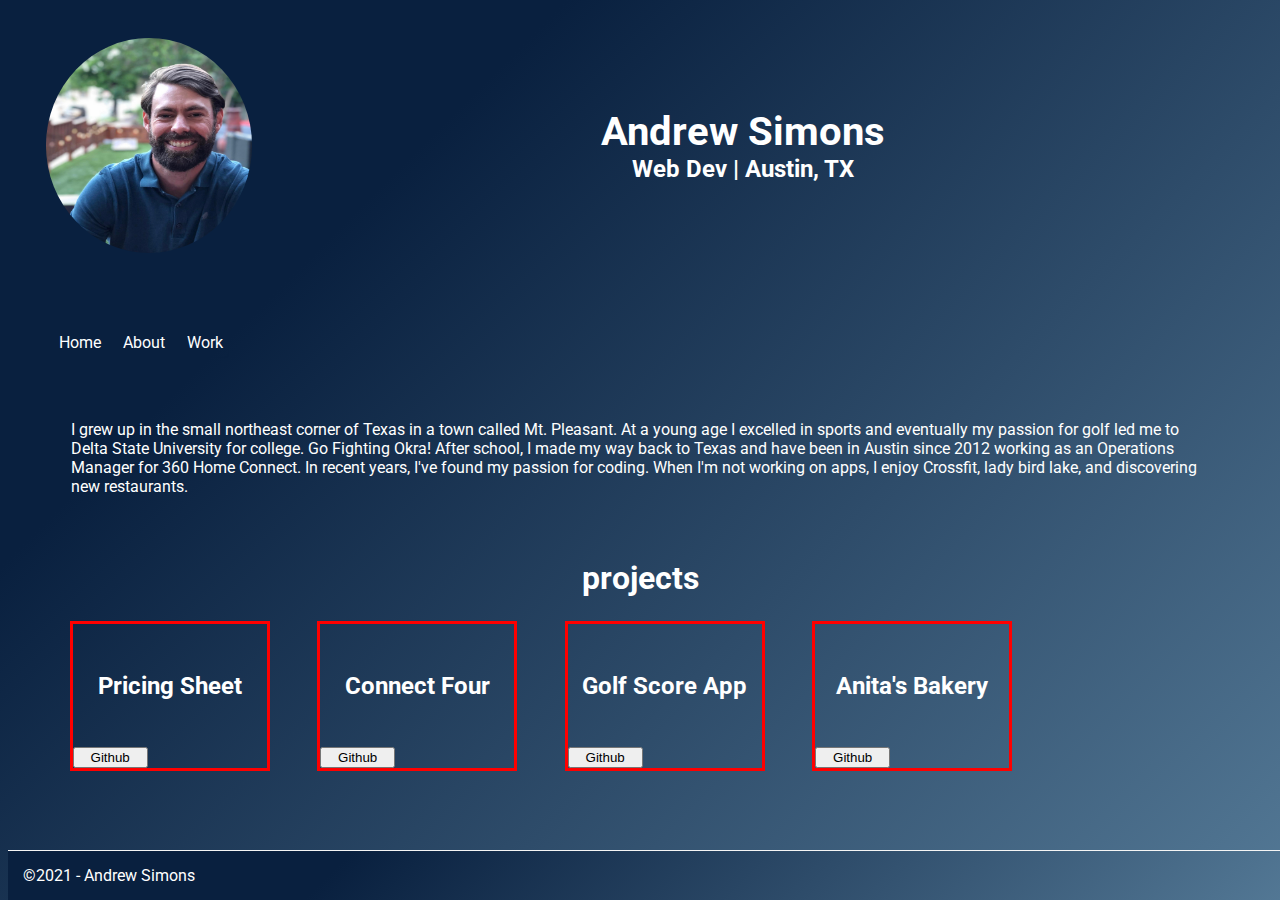
==== index.html @ 9892901d "updated header container with name and title" ====
<html lang="en">
<head>
  <meta charset="UTF-8">
  <meta http-equiv="X-UA-Compatible" content="IE=edge">
  <meta name="viewport" content="width=device-width, initial-scale=1.0">
  <link href='http://fonts.googleapis.com/css?family=Roboto:400,100,100italic,300,300italic,400italic,500,500italic,700,700italic,900italic,900' rel='stylesheet' type='text/css'>
  <link rel="stylesheet" href="https://use.fontawesome.com/releases/v5.6.3/css/all.css" integrity="sha384-UHRtZLI+pbxtHCWp1t77Bi1L4ZtiqrqD80Kn4Z8NTSRyMA2Fd33n5dQ8lWUE00s/" crossorigin="anonymous">
  <link rel="stylesheet" href="styles.css">
  <title>Portfolio Page</title>
</head>
<body>
  <div class="wrapper">
    
        <div class="header-wrapper">
          <img src="images/Andrew.jpg" alt="Avatar" class="avatar" style="float: left;">
          <div class="header">
            <h1 class="name">Andrew Simons</h1>
            <h2 class="title">Web Dev | Austin, TX</h2>
          </div>
        </div>

        <ul class="nav">
          <li class="nav-item">
            <a class="nav-link" href="#Home">Home</a>
          </li>
          <li class="nav-item">
            <a class="nav-link" href="#About">About</a>
          </li>
          <li class="nav-item">
            <a class ="nav-link" href="#Work">Work</a>
          </li>
        </ul>
      

    <section id="about">
      <article>
       I grew up in the small northeast corner of Texas in a town called Mt. Pleasant. At a young age I excelled in sports and eventually my passion for golf led me to Delta State University for college. Go Fighting Okra! After school, I made my way back to Texas and have been in Austin since 2012 working as an Operations Manager for 360 Home Connect. In recent years, I've found my passion for coding. When I'm not working on apps, I enjoy Crossfit, lady bird lake, and discovering new restaurants.
      </article>
    </section>
    <section id="work">
      <h1>projects</h1>
      <div class="project-box-container">
      <div class="project-box"><h2>Pricing Sheet</h2>
        <button class="github-button">Github</button>
      </div>
      <div class="project-box"><h2>Connect Four</h2>
        <button class="github-button">Github</button>
      </div>
      <div class="project-box"><h2>Golf Score App</h2>
        <button class="github-button">Github</button>
      </div>
      <div class="project-box"><h2>Anita's Bakery</h2>
        <button class="github-button">Github</button>
      </div>
    </div>
    </section>

    <section id="contact">
      
    </section>

    <div id="social">
      <div id="icons">
          <a target="_blank" href="https://www.linkedin.com/in/andrew-simons3/"><i class="fab fa-linkedin-in"></i></a>
          <a target="_blank" href="https://github.com/AndrewSimons3"><i class="fab fa-github"></i></a>
          <a target="_blank" href="mailto: simdrew07@gmail.com"><i class="far fa-envelope"></i></a>
      </div>
    </div>
    <div class="line">
      <footer>©2021 - Andrew Simons</footer>
    </div>

  </div>
</body>
</html>
---- styles.css ----
* {
  box-sizing: border-box;
}

body {
    font-family: "Roboto";
    background-color: #537895;
    background-image: linear-gradient(315deg, #537895 0%, #09203f 74%);
    color: white;
}

.wrapper {
  width: 100%;
  margin: 0 auto;
}

.header-wrapper {
  display: flex;
  margin: 3%;
}

.header {
  width: 100%;
  margin: auto;
  text-align: center;
}

h1, h2{
  text-align: center;
  margin: auto;
}

.name {
  font-size: 40px;
}

.title {
  font-size: 24px;
}

.nav {
  display: flex;
  flex-direction: column;
  list-style: none;
  margin-top: 75px;
}

.nav-item {
  padding: 5px;
}

.nav-link {
  color: white;
  text-decoration: none;
  border: 1px solid #09203f;
  border-radius: .25em;
  padding: 5px;
}

.nav-link:hover {
  transition: .5s ease-in-out;
  text-decoration:none;
  border-color: white;
}

.avatar {
  vertical-align: middle;
  width: 250px;
  height: 215px;
  border-radius: 50%;
}

/* section {
  margin: 3%;
} */

#about {
  display: flex;
  flex-direction: column;
  margin: 5%;
}

#work {
  margin: 3%;
  margin-top: 50px;
}

.project-box-container {
  display: flex;
  flex-direction: row;
}

.project-box {
  display: flex;
  flex-direction: column;
  width: 200px;
  height: 150px;
  border: 3px solid red;
  margin: 2%;
}

.github-button {
  width: 75px;
}

#icons {
  display: flex;
  position: fixed;
  right: 0;
  bottom: 8px;
  z-index: 2;
  padding: 0;
  margin-right: 5px;
}

#icons i:hover {
  color: whitesmoke;
  transition: .25s ease-in-out;
  cursor: pointer;
  opacity: 95%;
  -webkit-transform: scale(1.1);
  -ms-transform: scale(1.1);
  transform: scale(1.1);
}

.line {
  position: fixed;
  bottom: 0px;
  padding: 15px;
  width: 100%;
  border-top: 1px solid whitesmoke;
  background-image: linear-gradient(
  315deg, #537895 0%, #09203f 74%);
}

a {
  text-decoration: none;
}

#icons i {
  color: white;
  padding: 0 20px;
  font-size: 30px;
}

@media (min-width: 768px) {
  .nav{
    display: flex;
    flex-direction: row;
  }
}

@media (max-width: 410px) {
  .project-box-container {
    display: flex;
    flex-direction: column;
    align-items: center;
  }

  #icons i {
    color: white;
    padding: 0 5px;
    font-size: 30px;
  }
}

@media (max-width: 315px) {
  #icons i {
    display: none;
  }
}
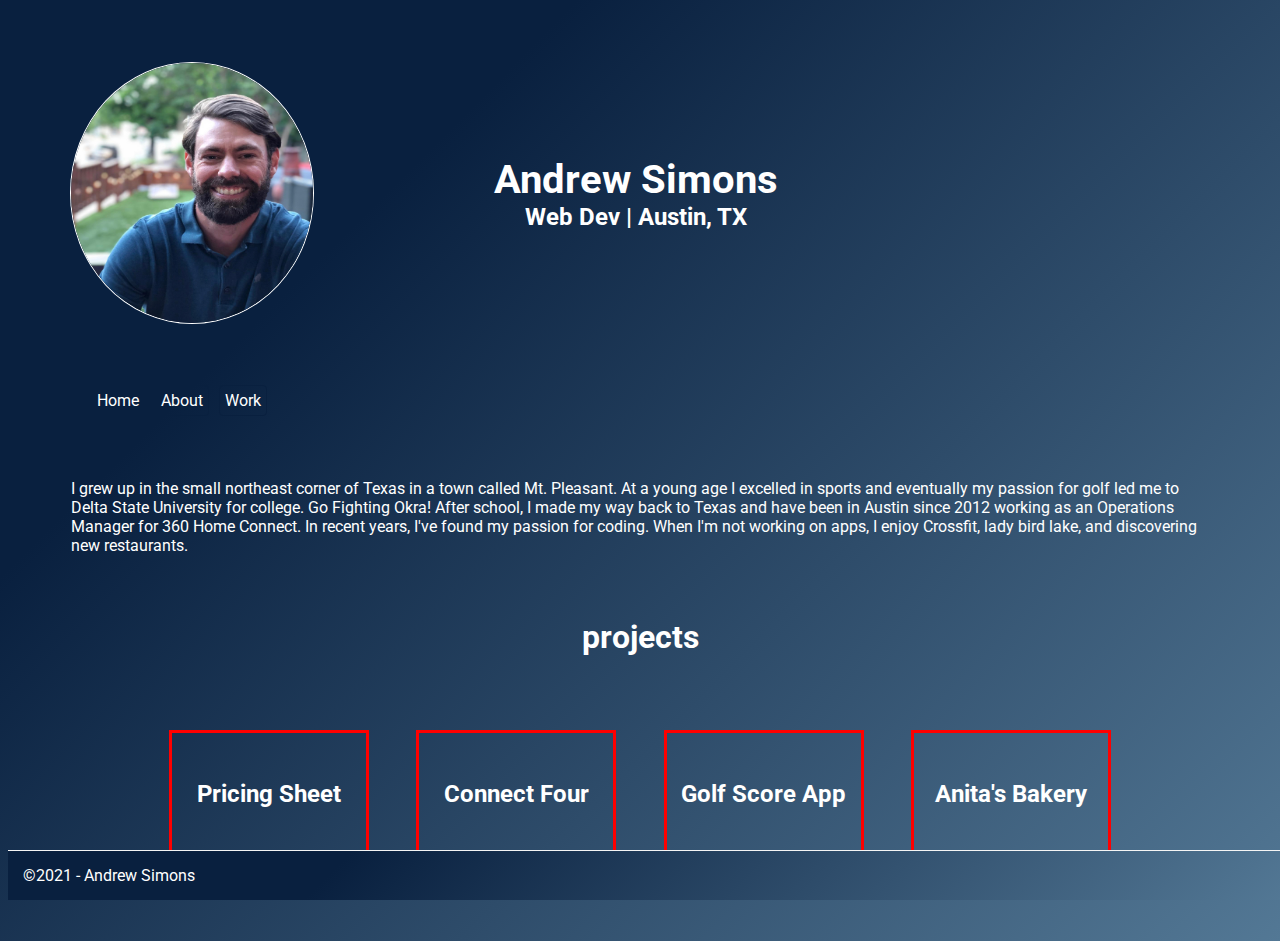
==== commit f3ece6cf: "added padding under project title" ====
--- a/index.html
+++ b/index.html
@@ -38,7 +38,7 @@
       </article>
     </section>
     <section id="work">
-      <h1>projects</h1>
+      <h1 class="project-title">projects</h1>
       <div class="project-box-container">
       <div class="project-box"><h2>Pricing Sheet</h2>
         <button class="github-button">Github</button>
--- a/styles.css
+++ b/styles.css
@@ -16,13 +16,14 @@
 
 .header-wrapper {
   display: flex;
-  margin: 3%;
+  margin: 5%;
 }
 
 .header {
   width: 100%;
   margin: auto;
   text-align: center;
+  margin-right: 250px;
 }
 
 h1, h2{
@@ -42,7 +43,7 @@
   display: flex;
   flex-direction: column;
   list-style: none;
-  margin-top: 75px;
+  margin: 3%;
 }
 
 .nav-item {
@@ -65,9 +66,10 @@
 
 .avatar {
   vertical-align: middle;
-  width: 250px;
-  height: 215px;
+  width: 427px;
+  height: 260px;
   border-radius: 50%;
+  box-shadow: 0 0 0 1px;
 }
 
 /* section {
@@ -82,12 +84,16 @@
 
 #work {
   margin: 3%;
-  margin-top: 50px;
+}
+
+.project-title {
+  padding-bottom: 50px;
 }
 
 .project-box-container {
   display: flex;
   flex-direction: row;
+  justify-content: center;
 }
 
 .project-box {
@@ -162,6 +168,14 @@
     padding: 0 5px;
     font-size: 30px;
   }
+
+  .avatar {
+    vertical-align: middle;
+    width: 150px;
+    height: 150px;
+    border-radius: 50%;
+    box-shadow: 0 0 0 1px;
+  }
 }
 
 @media (max-width: 315px) {
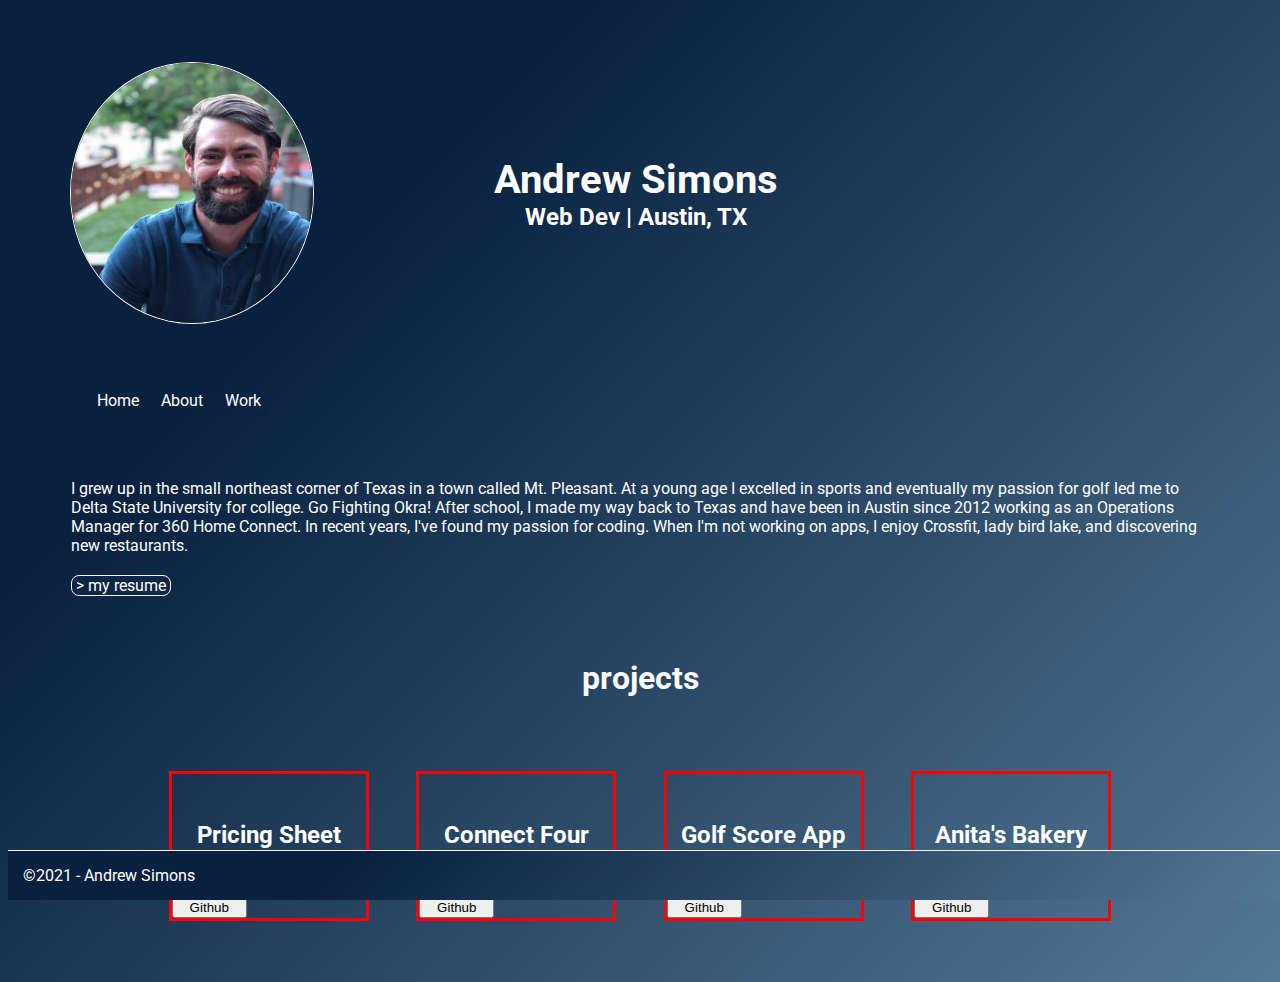
==== commit 556f5b38: "about article class bottom padding and resume button" ====
--- a/index.html
+++ b/index.html
@@ -33,9 +33,12 @@
       
 
     <section id="about">
-      <article>
-       I grew up in the small northeast corner of Texas in a town called Mt. Pleasant. At a young age I excelled in sports and eventually my passion for golf led me to Delta State University for college. Go Fighting Okra! After school, I made my way back to Texas and have been in Austin since 2012 working as an Operations Manager for 360 Home Connect. In recent years, I've found my passion for coding. When I'm not working on apps, I enjoy Crossfit, lady bird lake, and discovering new restaurants.
-      </article>
+      <div class="about-article">
+        <article>
+          I grew up in the small northeast corner of Texas in a town called Mt. Pleasant. At a young age I excelled in sports and eventually my passion for golf led me to Delta State University for college. Go Fighting Okra! After school, I made my way back to Texas and have been in Austin since 2012 working as an Operations Manager for 360 Home Connect. In recent years, I've found my passion for coding. When I'm not working on apps, I enjoy Crossfit, lady bird lake, and discovering new restaurants.
+        </article>
+      </div>
+      <a class="btn-resume" target="_blank" href="https://github.com/AndrewSimons3/Resume/blob/master/Andrew%20Simons%20Resume.pdf"> &gt; my resume</a>
     </section>
     <section id="work">
       <h1 class="project-title">projects</h1>
--- a/styles.css
+++ b/styles.css
@@ -72,14 +72,34 @@
   box-shadow: 0 0 0 1px;
 }
 
-/* section {
-  margin: 3%;
-} */
-
 #about {
   display: flex;
   flex-direction: column;
   margin: 5%;
+}
+
+.about-article {
+  padding-bottom: 20px;
+}
+
+.btn-resume {
+  color: white;
+  text-decoration: none;
+  border: 1px solid whitesmoke;
+  border-radius: .50rem;
+  text-align: center;
+  width: 100px;
+}
+
+.btn-resume:hover {
+  border: 1px solid whitesmoke;
+  color: whitesmoke;
+  transition: .50s ease-in-out;
+  cursor: pointer;
+  opacity: 95%;
+  -webkit-transform: scale(1.03);
+  -ms-transform: scale(1.03);
+  transform: scale(1.03);
 }
 
 #work {
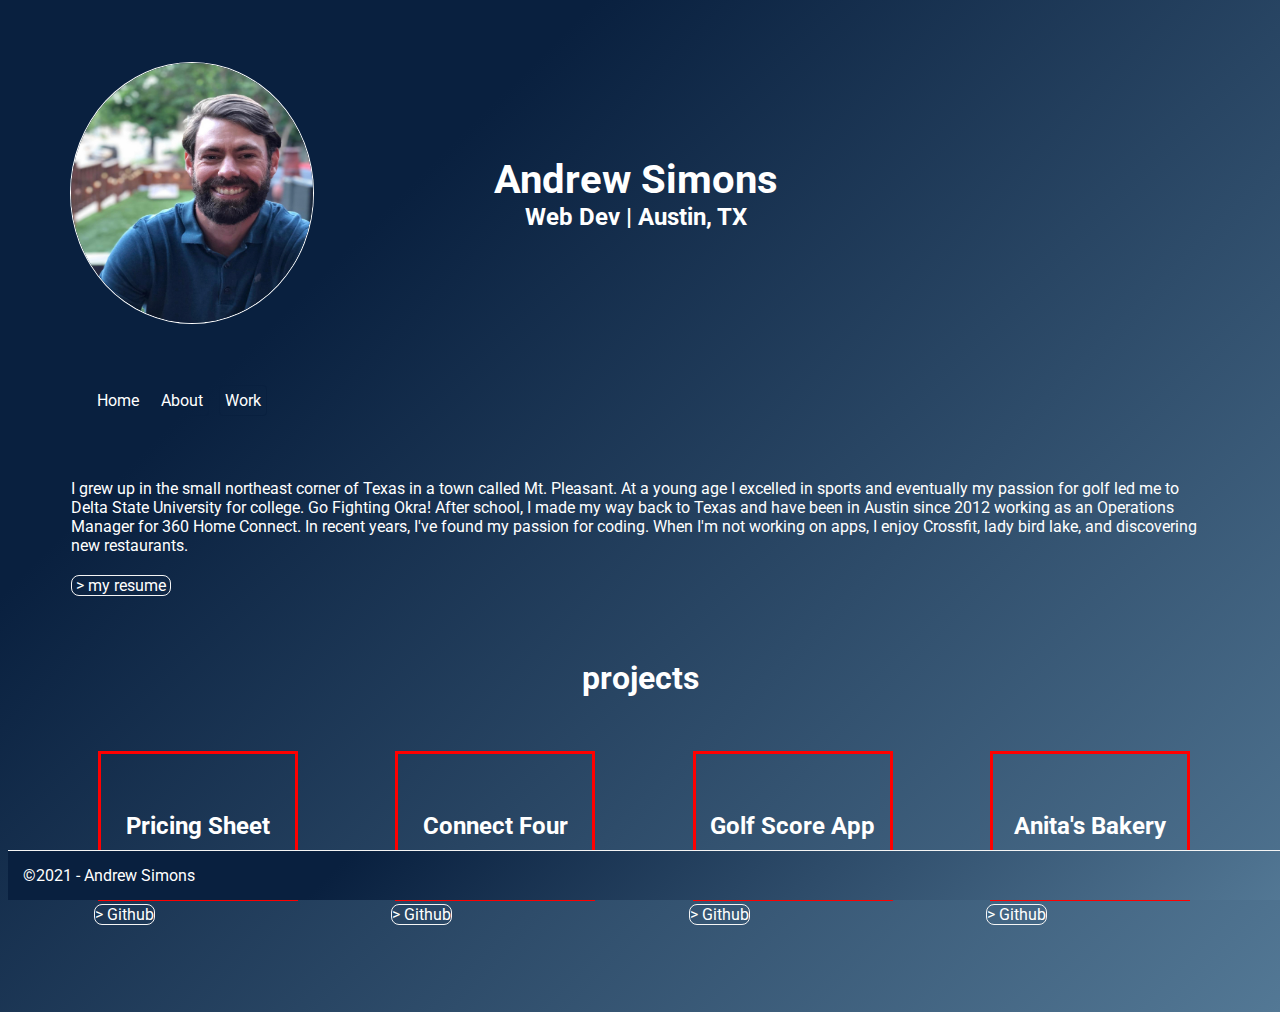
==== commit d92d4025: "wrapped project and github button in one box" ====
--- a/index.html
+++ b/index.html
@@ -43,18 +43,34 @@
     <section id="work">
       <h1 class="project-title">projects</h1>
       <div class="project-box-container">
-      <div class="project-box"><h2>Pricing Sheet</h2>
-        <button class="github-button">Github</button>
+        <div class="project-button-box">
+          <div class="project-box">
+            <h2>Pricing Sheet</h2>
+          </div>
+          <a class="btn-resume" target="_blank" href="https://github.com/AndrewSimons3/Resume/blob/master/Andrew%20Simons%20Resume.pdf"> &gt; Github</a>
+        </div>
+
+      <div class="project-button-box">
+        <div class="project-box">
+          <h2>Connect Four</h2>
+        </div>
+        <a class="btn-resume" target="_blank" href="https://github.com/AndrewSimons3/Resume/blob/master/Andrew%20Simons%20Resume.pdf"> &gt; Github</a>
       </div>
-      <div class="project-box"><h2>Connect Four</h2>
-        <button class="github-button">Github</button>
+
+      <div class="project-button-box">
+        <div class="project-box">
+          <h2>Golf Score App</h2>
+        </div>
+        <a class="btn-resume" target="_blank" href="https://github.com/AndrewSimons3/Resume/blob/master/Andrew%20Simons%20Resume.pdf"> &gt; Github</a>
       </div>
-      <div class="project-box"><h2>Golf Score App</h2>
-        <button class="github-button">Github</button>
+
+      <div class="project-button-box">
+        <div class="project-box">
+          <h2>Anita's Bakery</h2>
+        </div>
+        <a class="btn-resume" target="_blank" href="https://github.com/AndrewSimons3/Resume/blob/master/Andrew%20Simons%20Resume.pdf"> &gt; Github</a>
       </div>
-      <div class="project-box"><h2>Anita's Bakery</h2>
-        <button class="github-button">Github</button>
-      </div>
+
     </div>
     </section>
 
--- a/styles.css
+++ b/styles.css
@@ -113,7 +113,8 @@
 .project-box-container {
   display: flex;
   flex-direction: row;
-  justify-content: center;
+  justify-content: space-around;
+  padding-bottom: 50px;
 }
 
 .project-box {
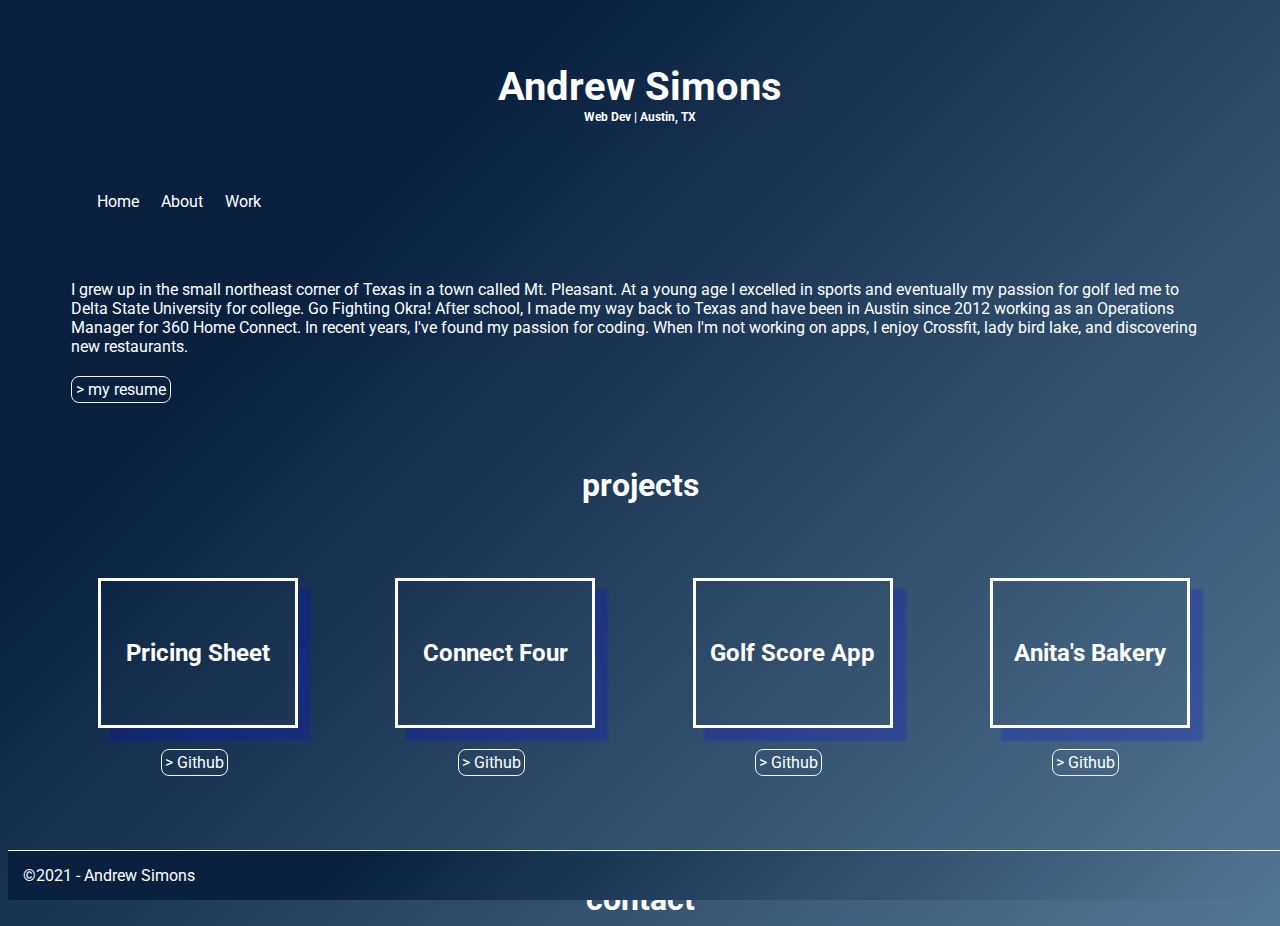
==== commit 0af117ac: "added box shadow to project box and padding to button" ====
--- a/index.html
+++ b/index.html
@@ -10,28 +10,26 @@
 </head>
 <body>
   <div class="wrapper">
-    
-        <div class="header-wrapper">
-          <img src="images/Andrew.jpg" alt="Avatar" class="avatar" style="float: left;">
-          <div class="header">
-            <h1 class="name">Andrew Simons</h1>
-            <h2 class="title">Web Dev | Austin, TX</h2>
-          </div>
-        </div>
+    <div class="header-wrapper">
+      <!-- <img src="images/Andrew.jpg" alt="Avatar" class="avatar" style="float: left;"> -->
+      <div class="header">
+        <h1 class="name">Andrew Simons</h1>
+        <h2 class="title">Web Dev | Austin, TX</h2>
+      </div>
+    </div>
 
-        <ul class="nav">
-          <li class="nav-item">
-            <a class="nav-link" href="#Home">Home</a>
-          </li>
-          <li class="nav-item">
-            <a class="nav-link" href="#About">About</a>
-          </li>
-          <li class="nav-item">
-            <a class ="nav-link" href="#Work">Work</a>
-          </li>
-        </ul>
+    <ul class="nav">
+      <li class="nav-item">
+        <a class="nav-link" href="#Home">Home</a>
+      </li>
+      <li class="nav-item">
+        <a class="nav-link" href="#About">About</a>
+      </li>
+      <li class="nav-item">
+        <a class ="nav-link" href="#Work">Work</a>
+      </li>
+    </ul>
       
-
     <section id="about">
       <div class="about-article">
         <article>
@@ -40,6 +38,7 @@
       </div>
       <a class="btn-resume" target="_blank" href="https://github.com/AndrewSimons3/Resume/blob/master/Andrew%20Simons%20Resume.pdf"> &gt; my resume</a>
     </section>
+
     <section id="work">
       <h1 class="project-title">projects</h1>
       <div class="project-box-container">
@@ -47,35 +46,34 @@
           <div class="project-box">
             <h2>Pricing Sheet</h2>
           </div>
-          <a class="btn-resume" target="_blank" href="https://github.com/AndrewSimons3/Resume/blob/master/Andrew%20Simons%20Resume.pdf"> &gt; Github</a>
+          <a class="btn-resume" target="_blank" href="https://github.com/AndrewSimons3/pricingCalc"> &gt; Github</a>
         </div>
 
       <div class="project-button-box">
         <div class="project-box">
           <h2>Connect Four</h2>
         </div>
-        <a class="btn-resume" target="_blank" href="https://github.com/AndrewSimons3/Resume/blob/master/Andrew%20Simons%20Resume.pdf"> &gt; Github</a>
+        <a class="btn-resume" target="_blank" href="https://github.com/AndrewSimons3/connectFourFinal"> &gt; Github</a>
       </div>
 
       <div class="project-button-box">
         <div class="project-box">
           <h2>Golf Score App</h2>
         </div>
-        <a class="btn-resume" target="_blank" href="https://github.com/AndrewSimons3/Resume/blob/master/Andrew%20Simons%20Resume.pdf"> &gt; Github</a>
+        <a class="btn-resume" target="_blank" href=""> &gt; Github</a>
       </div>
 
       <div class="project-button-box">
         <div class="project-box">
           <h2>Anita's Bakery</h2>
         </div>
-        <a class="btn-resume" target="_blank" href="https://github.com/AndrewSimons3/Resume/blob/master/Andrew%20Simons%20Resume.pdf"> &gt; Github</a>
+        <a class="btn-resume" target="_blank" href=""> &gt; Github</a>
       </div>
-
     </div>
     </section>
 
     <section id="contact">
-      
+      <h1 class="contact-title">contact</h1>
     </section>
 
     <div id="social">
--- a/styles.css
+++ b/styles.css
@@ -23,7 +23,6 @@
   width: 100%;
   margin: auto;
   text-align: center;
-  margin-right: 250px;
 }
 
 h1, h2{
@@ -36,7 +35,7 @@
 }
 
 .title {
-  font-size: 24px;
+  font-size: 12px;
 }
 
 .nav {
@@ -89,6 +88,7 @@
   border-radius: .50rem;
   text-align: center;
   width: 100px;
+  padding: 3px;
 }
 
 .btn-resume:hover {
@@ -117,13 +117,20 @@
   padding-bottom: 50px;
 }
 
+.project-button-box {
+  text-align: center;
+  padding: 20px;
+}
+
 .project-box {
   display: flex;
   flex-direction: column;
   width: 200px;
   height: 150px;
-  border: 3px solid red;
+  border: 3px solid white;
   margin: 2%;
+  box-shadow: 12px 12px 2px 1px rgba(0, 0, 255, .2);
+  margin-bottom: 25px;
 }
 
 .github-button {
@@ -170,19 +177,27 @@
   font-size: 30px;
 }
 
-@media (min-width: 768px) {
+@media (min-width: 450px) {
   .nav{
     display: flex;
     flex-direction: row;
   }
 }
 
-@media (max-width: 410px) {
+
+/* @media (max-width: 410px) {
   .project-box-container {
     display: flex;
     flex-direction: column;
     align-items: center;
-  }
+  } */
+
+  @media (max-width: 920px) {
+    .project-box-container {
+      display: flex;
+      flex-direction: column;
+      align-items: center;
+    }
 
   #icons i {
     color: white;
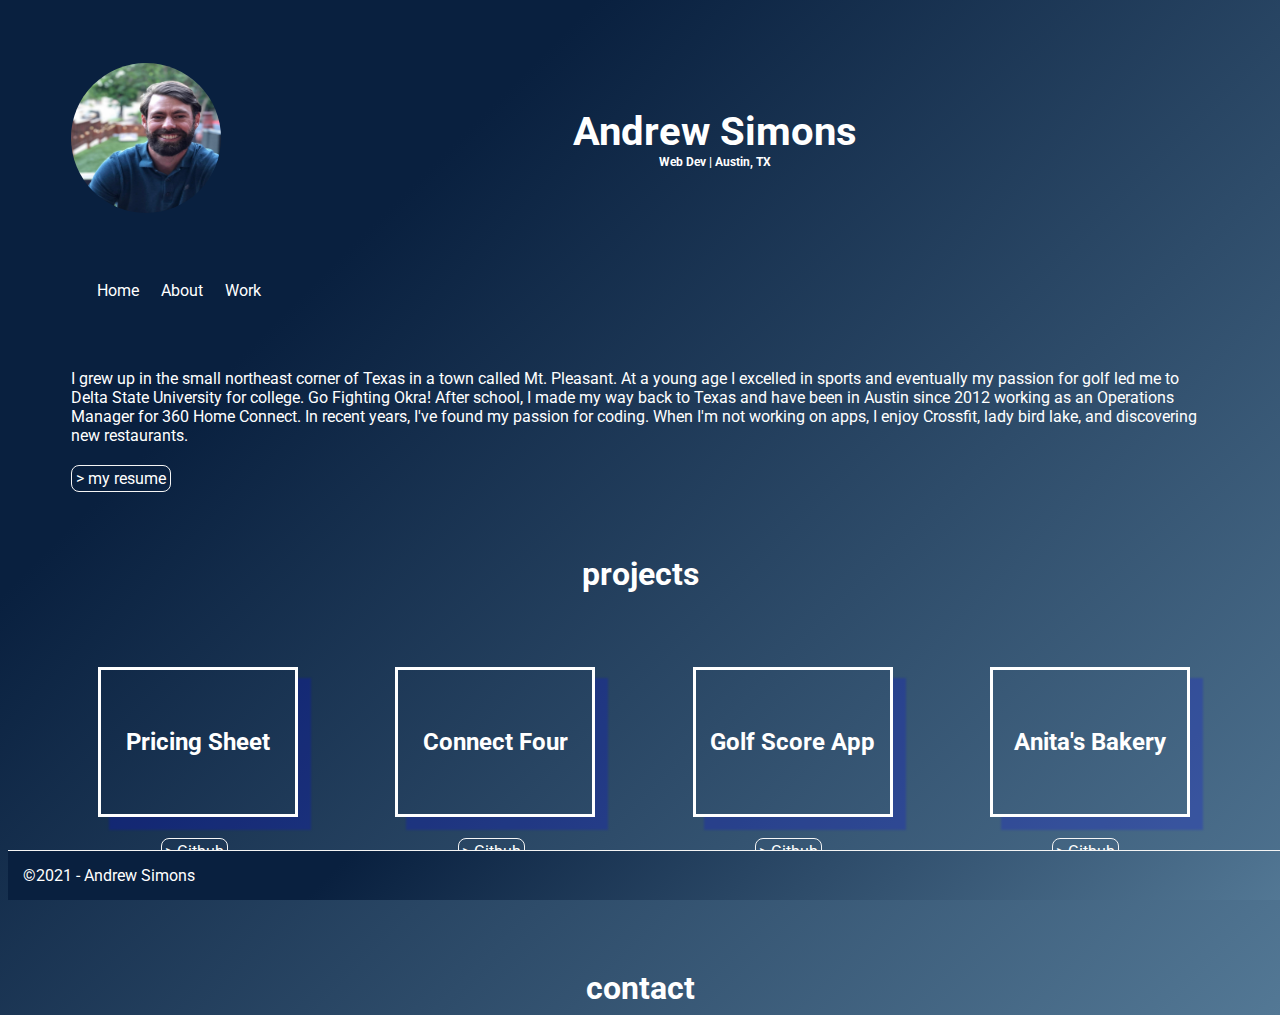
==== commit 84b92b3a: "re added avatar" ====
--- a/index.html
+++ b/index.html
@@ -11,7 +11,7 @@
 <body>
   <div class="wrapper">
     <div class="header-wrapper">
-      <!-- <img src="images/Andrew.jpg" alt="Avatar" class="avatar" style="float: left;"> -->
+      <img src="images/Andrew.jpg" alt="Avatar" class="avatar" style="float: left;">
       <div class="header">
         <h1 class="name">Andrew Simons</h1>
         <h2 class="title">Web Dev | Austin, TX</h2>
--- a/styles.css
+++ b/styles.css
@@ -20,7 +20,6 @@
 }
 
 .header {
-  width: 100%;
   margin: auto;
   text-align: center;
 }
@@ -64,12 +63,20 @@
 }
 
 .avatar {
-  vertical-align: middle;
-  width: 427px;
-  height: 260px;
+  /* make a square container */
+  width: 150px;
+  height: 150px;
+
+  /* fill the container, preserving aspect ratio, and cropping to fit */
+  background-size: cover;
+
+  /* center the image vertically and horizontally */
+  background-position: top center;
+
+  /* round the edges to a circle with border radius 1/2 container size */
   border-radius: 50%;
-  box-shadow: 0 0 0 1px;
-}
+}
+ 
 
 #about {
   display: flex;
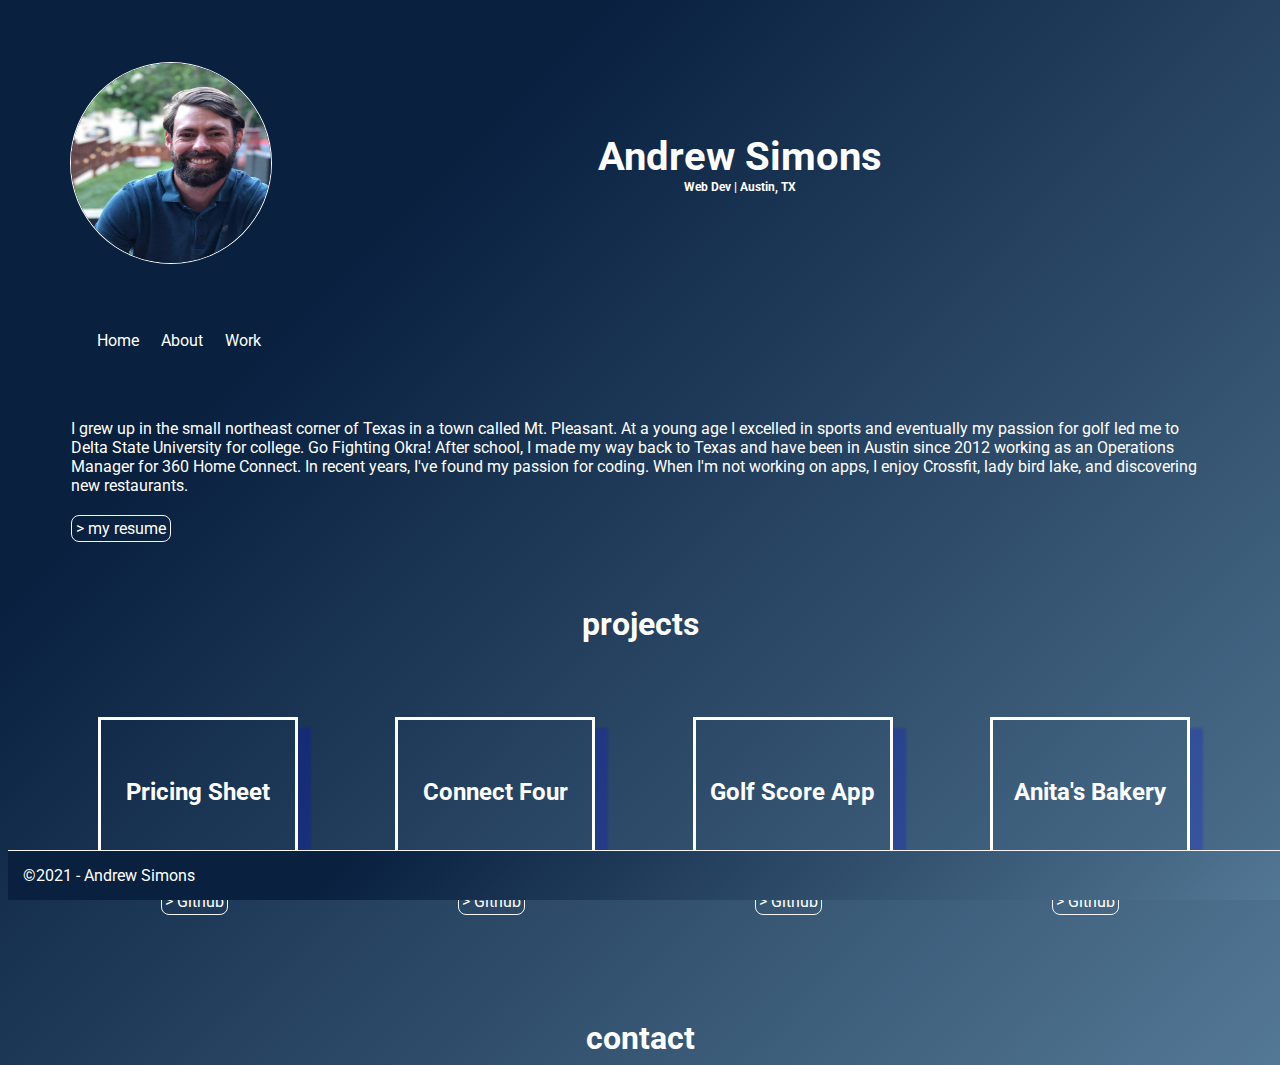
==== commit 01c88b14: "push" ====
--- a/index.html
+++ b/index.html
@@ -1,92 +1,136 @@
 <html lang="en">
-<head>
-  <meta charset="UTF-8">
-  <meta http-equiv="X-UA-Compatible" content="IE=edge">
-  <meta name="viewport" content="width=device-width, initial-scale=1.0">
-  <link href='http://fonts.googleapis.com/css?family=Roboto:400,100,100italic,300,300italic,400italic,500,500italic,700,700italic,900italic,900' rel='stylesheet' type='text/css'>
-  <link rel="stylesheet" href="https://use.fontawesome.com/releases/v5.6.3/css/all.css" integrity="sha384-UHRtZLI+pbxtHCWp1t77Bi1L4ZtiqrqD80Kn4Z8NTSRyMA2Fd33n5dQ8lWUE00s/" crossorigin="anonymous">
-  <link rel="stylesheet" href="styles.css">
-  <title>Portfolio Page</title>
-</head>
-<body>
-  <div class="wrapper">
-    <div class="header-wrapper">
-      <img src="images/Andrew.jpg" alt="Avatar" class="avatar" style="float: left;">
-      <div class="header">
-        <h1 class="name">Andrew Simons</h1>
-        <h2 class="title">Web Dev | Austin, TX</h2>
+  <head>
+    <meta charset="UTF-8" />
+    <meta http-equiv="X-UA-Compatible" content="IE=edge" />
+    <meta name="viewport" content="width=device-width, initial-scale=1.0" />
+    <link
+      href="http://fonts.googleapis.com/css?family=Roboto:400,100,100italic,300,300italic,400italic,500,500italic,700,700italic,900italic,900"
+      rel="stylesheet"
+      type="text/css"
+    />
+    <link
+      rel="stylesheet"
+      href="https://use.fontawesome.com/releases/v5.6.3/css/all.css"
+      integrity="sha384-UHRtZLI+pbxtHCWp1t77Bi1L4ZtiqrqD80Kn4Z8NTSRyMA2Fd33n5dQ8lWUE00s/"
+      crossorigin="anonymous"
+    />
+    <link rel="stylesheet" href="styles.css" />
+    <title>Portfolio Page</title>
+  </head>
+  <body>
+    <div class="wrapper">
+      <div class="header-wrapper">
+        <img
+          src="images/Andrew.jpg"
+          alt="Avatar"
+          class="avatar"
+          style="float: left"
+        />
+        <div class="header">
+          <h1 class="name">Andrew Simons</h1>
+          <h2 class="title">Web Dev | Austin, TX</h2>
+        </div>
+      </div>
+
+      <ul class="nav">
+        <li class="nav-item">
+          <a class="nav-link" href="#Home">Home</a>
+        </li>
+        <li class="nav-item">
+          <a class="nav-link" href="#About">About</a>
+        </li>
+        <li class="nav-item">
+          <a class="nav-link" href="#Work">Work</a>
+        </li>
+      </ul>
+
+      <section id="about">
+        <div class="about-article">
+          <article>
+            I grew up in the small northeast corner of Texas in a town called
+            Mt. Pleasant. At a young age I excelled in sports and eventually my
+            passion for golf led me to Delta State University for college. Go
+            Fighting Okra! After school, I made my way back to Texas and have
+            been in Austin since 2012 working as an Operations Manager for 360
+            Home Connect. In recent years, I've found my passion for coding.
+            When I'm not working on apps, I enjoy Crossfit, lady bird lake, and
+            discovering new restaurants.
+          </article>
+        </div>
+        <a
+          class="btn-resume"
+          target="_blank"
+          href="https://github.com/AndrewSimons3/Resume/blob/master/Andrew%20Simons%20Resume.pdf"
+        >
+          &gt; my resume</a
+        >
+      </section>
+
+      <section id="work">
+        <h1 class="project-title">projects</h1>
+        <div class="project-box-container">
+          <div class="project-button-box">
+            <div class="project-box">
+              <h2>Pricing Sheet</h2>
+            </div>
+            <a
+              class="btn-resume"
+              target="_blank"
+              href="https://github.com/AndrewSimons3/pricingCalc"
+            >
+              &gt; Github</a
+            >
+          </div>
+
+          <div class="project-button-box">
+            <div class="project-box">
+              <h2>Connect Four</h2>
+            </div>
+            <a
+              class="btn-resume"
+              target="_blank"
+              href="https://github.com/AndrewSimons3/connectFourFinal"
+            >
+              &gt; Github</a
+            >
+          </div>
+
+          <div class="project-button-box">
+            <div class="project-box">
+              <h2>Golf Score App</h2>
+            </div>
+            <a class="btn-resume" target="_blank" href=""> &gt; Github</a>
+          </div>
+
+          <div class="project-button-box">
+            <div class="project-box">
+              <h2>Anita's Bakery</h2>
+            </div>
+            <a class="btn-resume" target="_blank" href=""> &gt; Github</a>
+          </div>
+        </div>
+      </section>
+
+      <section id="contact">
+        <h1 class="contact-title">contact</h1>
+      </section>
+
+      <div id="social">
+        <div id="icons">
+          <a target="_blank" href="https://www.linkedin.com/in/andrew-simons3/"
+            ><i class="fab fa-linkedin-in"></i
+          ></a>
+          <a target="_blank" href="https://github.com/AndrewSimons3"
+            ><i class="fab fa-github"></i
+          ></a>
+          <a target="_blank" href="mailto: simdrew07@gmail.com"
+            ><i class="far fa-envelope"></i
+          ></a>
+        </div>
+      </div>
+      <div class="line">
+        <footer>©2021 - Andrew Simons</footer>
       </div>
     </div>
-
-    <ul class="nav">
-      <li class="nav-item">
-        <a class="nav-link" href="#Home">Home</a>
-      </li>
-      <li class="nav-item">
-        <a class="nav-link" href="#About">About</a>
-      </li>
-      <li class="nav-item">
-        <a class ="nav-link" href="#Work">Work</a>
-      </li>
-    </ul>
-      
-    <section id="about">
-      <div class="about-article">
-        <article>
-          I grew up in the small northeast corner of Texas in a town called Mt. Pleasant. At a young age I excelled in sports and eventually my passion for golf led me to Delta State University for college. Go Fighting Okra! After school, I made my way back to Texas and have been in Austin since 2012 working as an Operations Manager for 360 Home Connect. In recent years, I've found my passion for coding. When I'm not working on apps, I enjoy Crossfit, lady bird lake, and discovering new restaurants.
-        </article>
-      </div>
-      <a class="btn-resume" target="_blank" href="https://github.com/AndrewSimons3/Resume/blob/master/Andrew%20Simons%20Resume.pdf"> &gt; my resume</a>
-    </section>
-
-    <section id="work">
-      <h1 class="project-title">projects</h1>
-      <div class="project-box-container">
-        <div class="project-button-box">
-          <div class="project-box">
-            <h2>Pricing Sheet</h2>
-          </div>
-          <a class="btn-resume" target="_blank" href="https://github.com/AndrewSimons3/pricingCalc"> &gt; Github</a>
-        </div>
-
-      <div class="project-button-box">
-        <div class="project-box">
-          <h2>Connect Four</h2>
-        </div>
-        <a class="btn-resume" target="_blank" href="https://github.com/AndrewSimons3/connectFourFinal"> &gt; Github</a>
-      </div>
-
-      <div class="project-button-box">
-        <div class="project-box">
-          <h2>Golf Score App</h2>
-        </div>
-        <a class="btn-resume" target="_blank" href=""> &gt; Github</a>
-      </div>
-
-      <div class="project-button-box">
-        <div class="project-box">
-          <h2>Anita's Bakery</h2>
-        </div>
-        <a class="btn-resume" target="_blank" href=""> &gt; Github</a>
-      </div>
-    </div>
-    </section>
-
-    <section id="contact">
-      <h1 class="contact-title">contact</h1>
-    </section>
-
-    <div id="social">
-      <div id="icons">
-          <a target="_blank" href="https://www.linkedin.com/in/andrew-simons3/"><i class="fab fa-linkedin-in"></i></a>
-          <a target="_blank" href="https://github.com/AndrewSimons3"><i class="fab fa-github"></i></a>
-          <a target="_blank" href="mailto: simdrew07@gmail.com"><i class="far fa-envelope"></i></a>
-      </div>
-    </div>
-    <div class="line">
-      <footer>©2021 - Andrew Simons</footer>
-    </div>
-
-  </div>
-</body>
-</html>+  </body>
+</html>
--- a/styles.css
+++ b/styles.css
@@ -64,17 +64,15 @@
 
 .avatar {
   /* make a square container */
-  width: 150px;
-  height: 150px;
-
+  width: 200px;
+  height: 200px;
   /* fill the container, preserving aspect ratio, and cropping to fit */
   background-size: cover;
-
   /* center the image vertically and horizontally */
   background-position: top center;
-
   /* round the edges to a circle with border radius 1/2 container size */
   border-radius: 50%;
+  box-shadow: 0 0 0 1px;
 }
  
 
@@ -213,7 +211,6 @@
   }
 
   .avatar {
-    vertical-align: middle;
     width: 150px;
     height: 150px;
     border-radius: 50%;
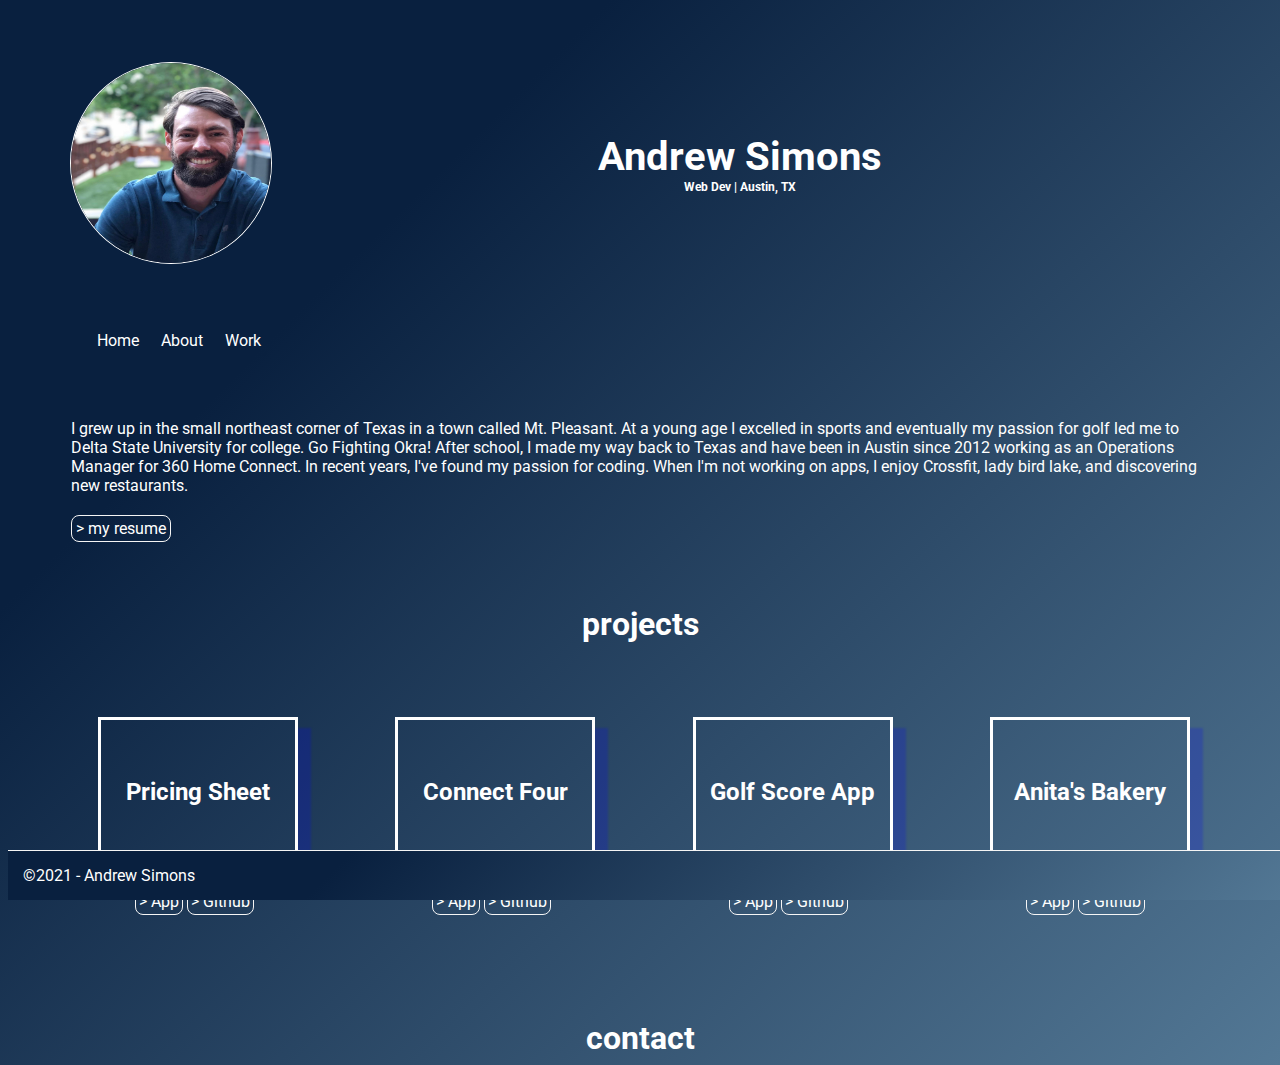
==== commit 961e64dd: "updated project links and app buttons" ====
--- a/index.html
+++ b/index.html
@@ -73,6 +73,7 @@
             <div class="project-box">
               <h2>Pricing Sheet</h2>
             </div>
+            <a class="btn-resume" target="_blank" href="https://price-calculator-26fca.web.app/login"> &gt; App</a>
             <a
               class="btn-resume"
               target="_blank"
@@ -86,19 +87,20 @@
             <div class="project-box">
               <h2>Connect Four</h2>
             </div>
+            <a class="btn-resume" target="_blank" href="https://connectfour-2c513.web.app/"> &gt; App</a>
             <a
               class="btn-resume"
               target="_blank"
               href="https://github.com/AndrewSimons3/connectFourFinal"
             >
-              &gt; Github</a
-            >
+              &gt; Github</a>
           </div>
 
           <div class="project-button-box">
             <div class="project-box">
               <h2>Golf Score App</h2>
             </div>
+            <a class="btn-resume" target="_blank" href=""> &gt; App</a>
             <a class="btn-resume" target="_blank" href=""> &gt; Github</a>
           </div>
 
@@ -106,7 +108,8 @@
             <div class="project-box">
               <h2>Anita's Bakery</h2>
             </div>
-            <a class="btn-resume" target="_blank" href=""> &gt; Github</a>
+            <a class="btn-resume" target="_blank" href="https://anita-s-bakery.web.app/"> &gt; App</a>
+            <a class="btn-resume" target="_blank" href="https://github.com/AndrewSimons3/Anita-Bakery"> &gt; Github</a>
           </div>
         </div>
       </section>
